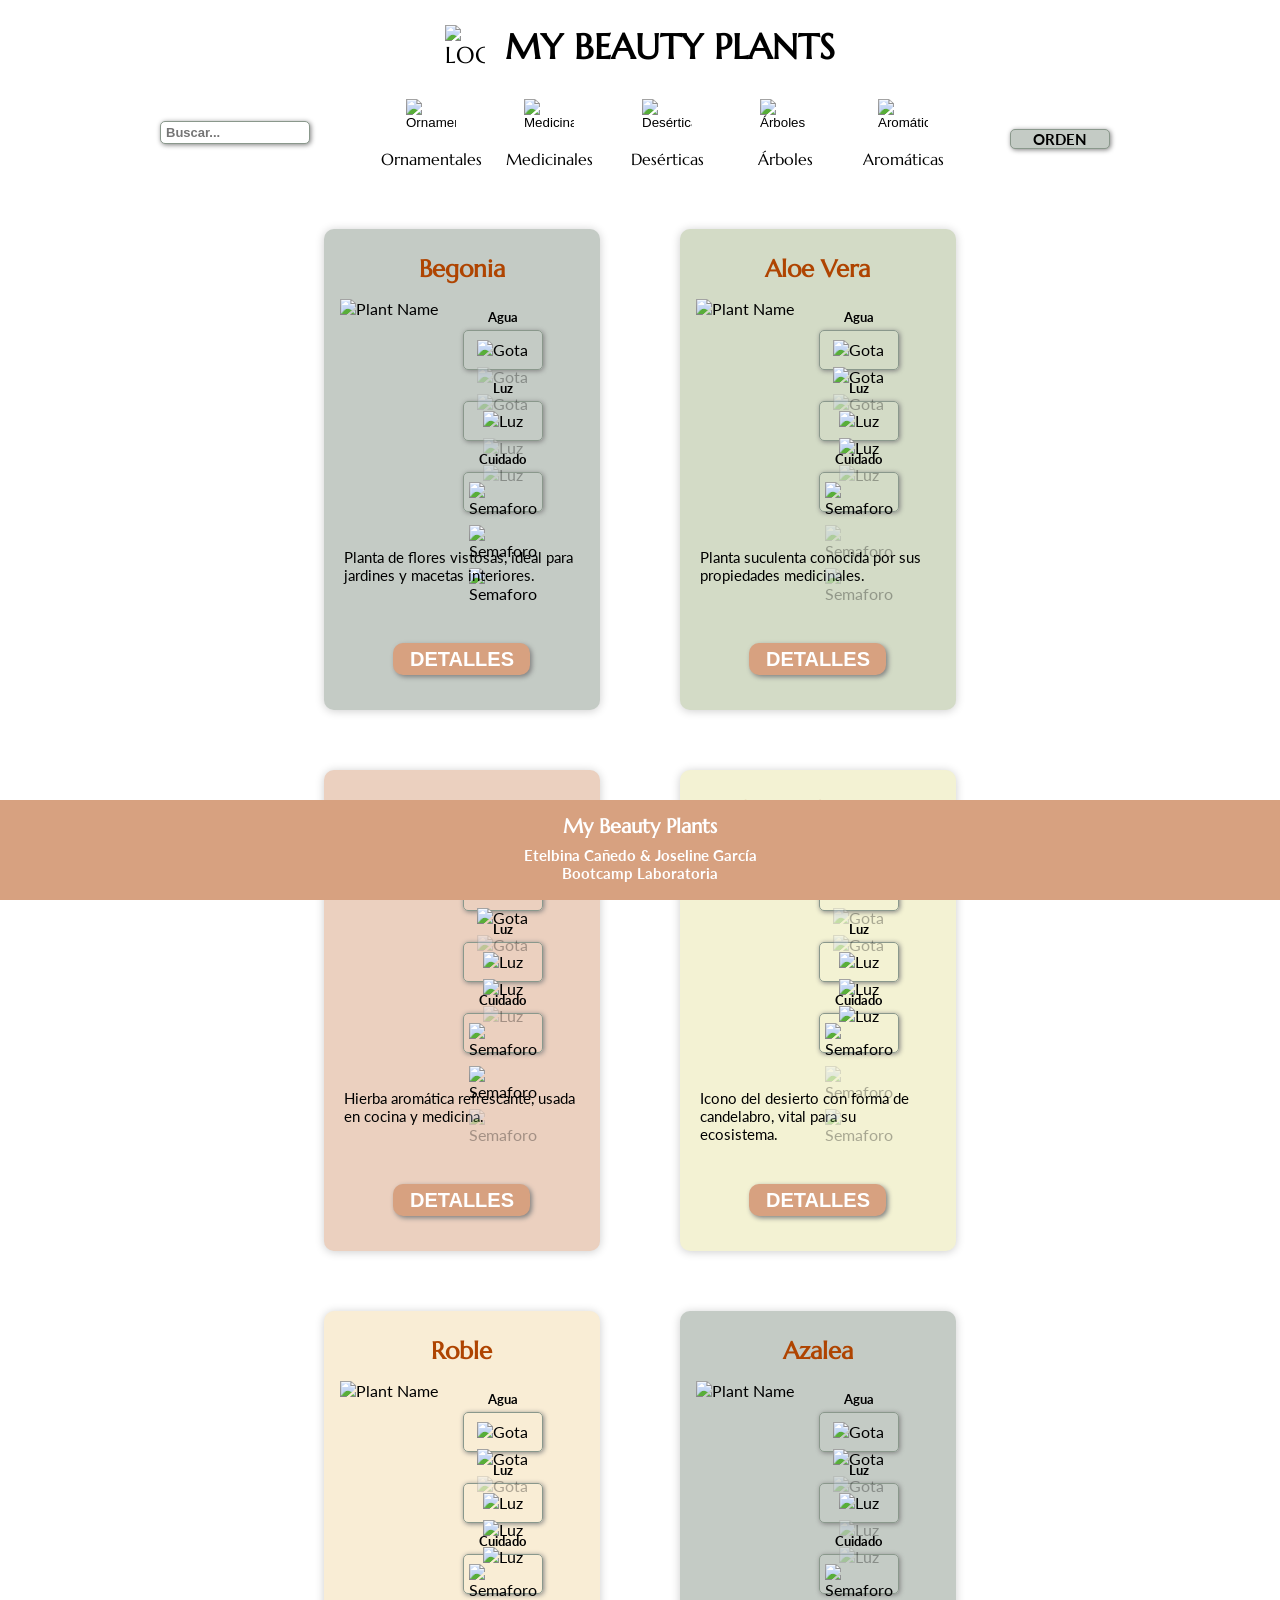
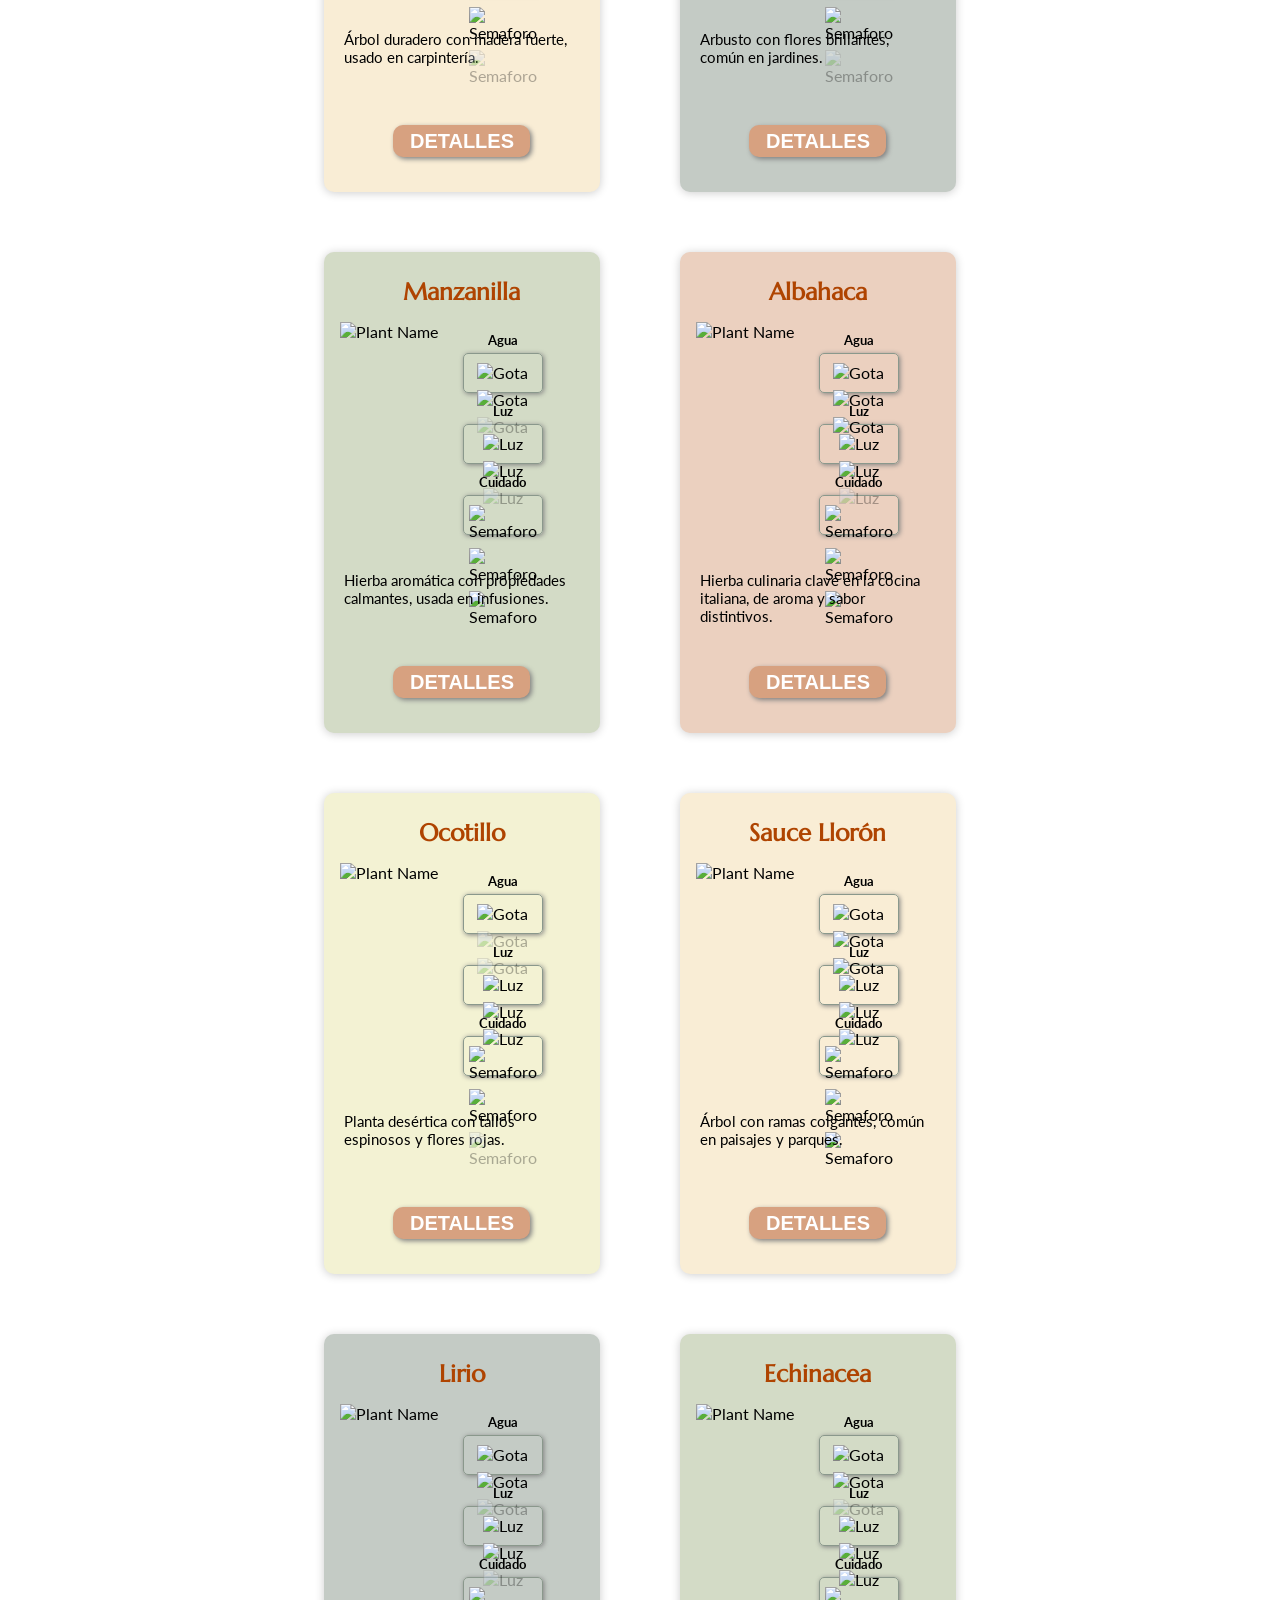
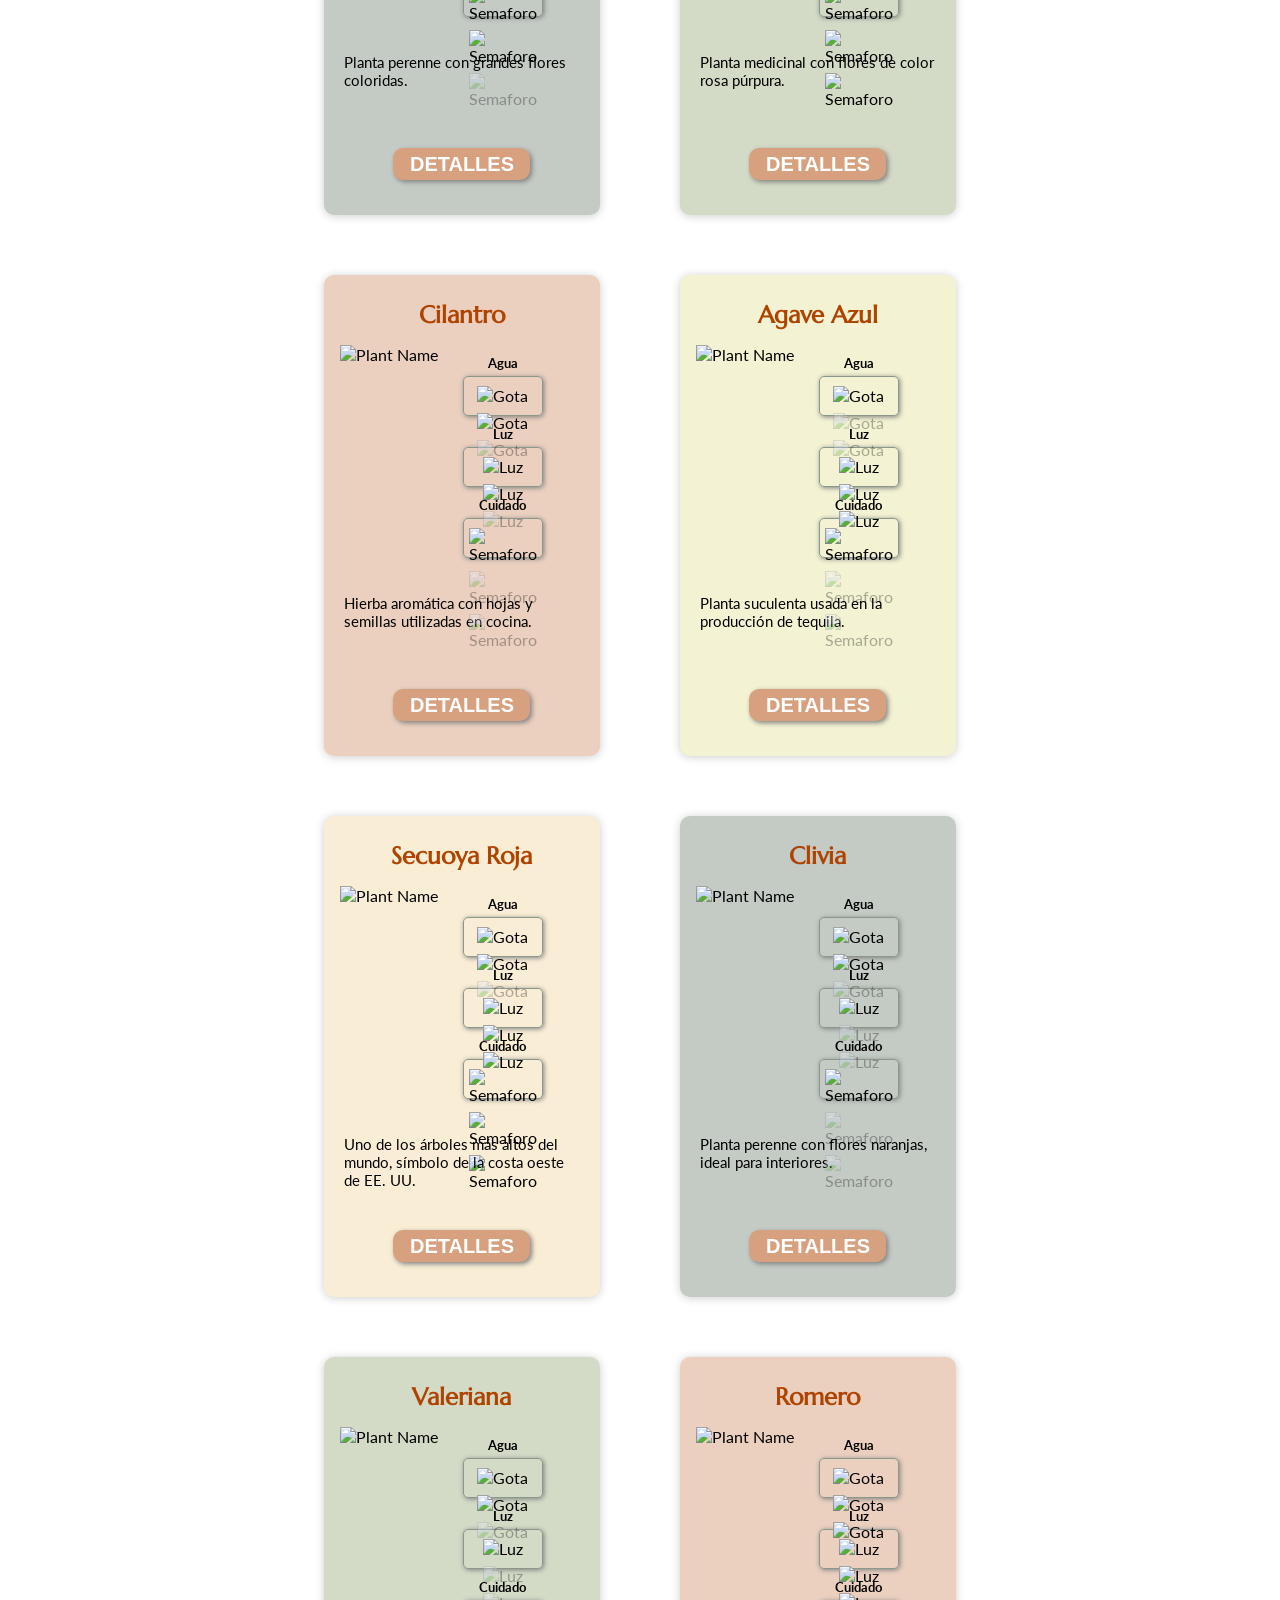
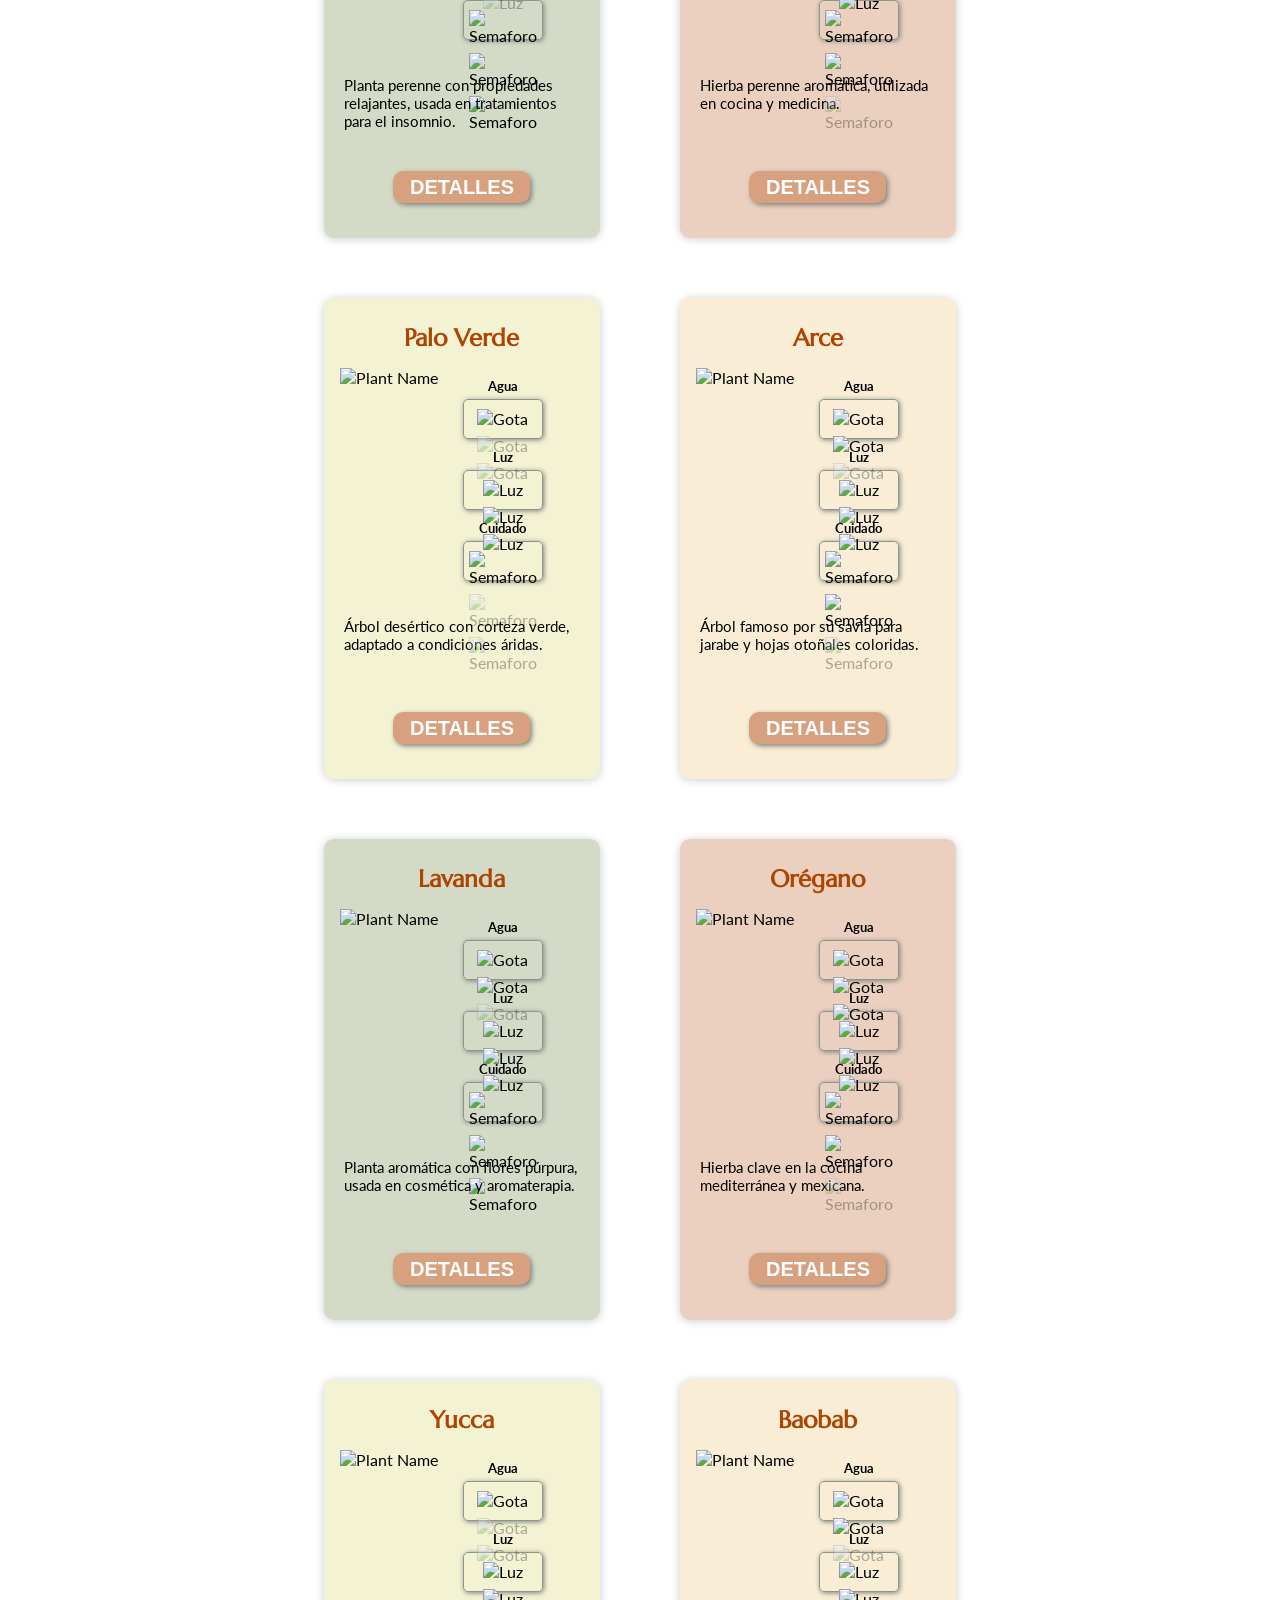
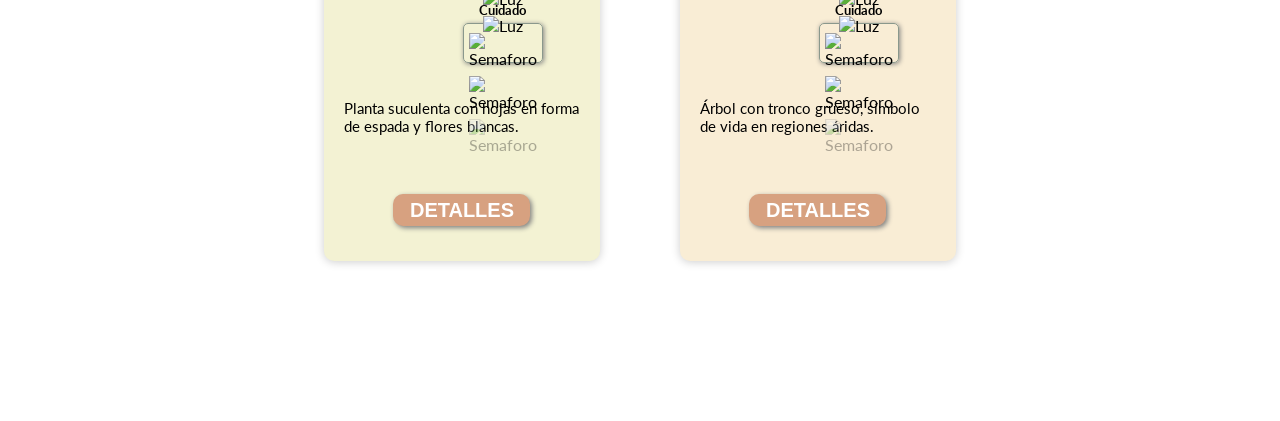
==== src/index.html @ 7201b089 "Merge pull request #30 from Etelbina/mainDevelop Hito 4" ====
<!DOCTYPE html>
<html lang="en">
  <head>
    <meta charset="utf-8">
    <meta name="authors" content="Joseline García & Etelbina Cañedo">
    <title>Dataverse</title>
    <meta name="description" content="This is the second proyect of Laboratoria bootcamp, first time working as a team">
    <link rel="icon" href="https://github.com/Etelbina/dataverse/blob/main/src/resources/Icons/Logo.png?raw=true">
    <link rel="preconnect" href="https://fonts.googleapis.com">
    <link rel="preconnect" href="https://fonts.gstatic.com" crossorigin>
    <link href="https://fonts.googleapis.com/css2?family=Lato:wght@300;400;700;900&family=Marcellus&family=Marcellus+SC&display=swap" rel="stylesheet">
    <link rel="stylesheet" href="style.css">
  </head>
  <body>
    <!-- Header -->
    <header>
      <section class="brand" id="brand">
        <img class="logo" src="https://github.com/Etelbina/dataverse/blob/main/src/resources/Icons/Logo.png?raw=true" alt="Logo">
        <h1 class="logo">My Beauty Plants</h1>
      </section>
    </header>
    <!-- Menu section -->
    <!-- Search by name -->
    <aside class="search-by-name container">
      <form class="search-container" action="data/dataset.js">
        <input type="text" id="input-name" placeholder="Buscar..." name="search">
      </form>
    </aside>
    <!-- Category menu -->
    <aside class="category-menu container">
      <nav class="category-nav">
        <div class="item-aside">
          <input type="image" data-category="ornamental" id="ornamental" name="ornamental" alt="Ornamentales" class="category" src="https://github.com/Etelbina/dataverse/blob/main/src/resources/Icons/Ornamentales.png?raw=true">
          <label for="ornamental">Ornamentales</label>
        </div>
        <div class="item-aside">
          <input type="image" data-category="medicinal" id="medicinal" name="medicinal" alt="Medicinales" class="category" src="https://github.com/Etelbina/dataverse/blob/main/src/resources/Icons/Medicinales.png?raw=true">
          <label for="medicinal">Medicinales</label>
        </div>
        <div class="item-aside">
          <input type="image" data-category="desertica" id="desertica" name="desertica" alt="Desérticas" class="category" src="https://github.com/Etelbina/dataverse/blob/main/src/resources/Icons/deserticas.png?raw=true">
          <label for="desertica">Desérticas</label>
        </div>
        <div class="item-aside">
          <input type="image" data-category="arbol" id="arbol" name="arbol" alt="Árboles" class="category" src="https://github.com/Etelbina/dataverse/blob/main/src/resources/Icons/arboles.png?raw=true">
          <label for="arbol">Árboles</label>
        </div>
        <div class="item-aside">
          <input type="image" data-category="aromatica" id="aromatica" name="aromatica" alt="Aromáticas" class="category" src="https://github.com/Etelbina/dataverse/blob/main/src/resources/Icons/aromaticas.png?raw=true">
          <label for="aromatica">Aromáticas</label>
        </div>
      </nav>
    </aside>
    <!-- Order by dropdown button -->
    <aside class="order-by container">
      <label for="item-order" id="order" class="dropdown-button">Orden</label>
      <select name="order" id="item-order">
        <option value="order">Orden</option>
        <option value="a-z">A - Z</option>
        <option value="z-a">Z - A</option>
        <option value="reset">Resetear</option>
      </select>
    </aside>
    <button data-testid="button-clear" type="reset" class="unnecessary">Reset</button>
    <!-- Mmain -->
    <main>
      <h2 class="unnecessary">Plantas</h2>
      <!-- Container -->
      <div id="root">
        <!-- Ul cards -->
        <ul class="cards" id="ul-cards">
          <li class="unnecessary" itemscope itemtype="https://schema.org">Plant</li>
        </ul>
      </div>
    </main>
    <!-- Footer limpio -->
    <footer>
      <h3 class="footer">My Beauty Plants</h3>
      <p class="footer">Etelbina Cañedo &amp; Joseline García</p>
      <p class="footer">Bootcamp Laboratoria</p>
    </footer>
    <script src="main.js" type="module"></script>
  </body> 
</html>
---- src/style.css ----
/* General Styles */

* {
    margin: 0;
    padding: 0;
    box-sizing: border-box;
    /* background-color: blueviolet; */
}

body {
    /* background-color: olivedrab;  */
    font-family: 'Lato', sans-serif;
}

.unnecessary {
    display: none;
}

/* Header styles */

header {
    /* background-color: aquamarine; */
    padding: 5px;
    margin: auto;
    max-width: 90%;
}

.brand {
    /* background-color: green; */
    display: flex;
    justify-content: center;
    font-family: 'Marcellus', serif;
    text-transform: uppercase;
    font-size: 23px;
    margin-top: 10px;
}
 
header img {
    height: 40px;
    width: 40px;
    margin: 10px;
}

header h1 {
    margin: 10px;
}

/* Search by name styles */

aside.search-by-name.container {
    display: flex;
    align-items: center;
    margin-top: 40px;
    display: flex;
    justify-content: center;
    margin-right: 810px;
    margin-top: 37px;
}

.search-container input {
    /* background-color: #AF4401; */
    width: 150px;
    border-radius: 5px;
    border: #8A988C solid .5px;
    box-shadow: 1px 1px 5px gray;
    font-size: small;
    font-weight: bold;
    padding: 3px 5px;
}

/* Categories menu styles */

.category-menu {
    /* background-color: blue; */
    padding: 5px;
    width: 610px;
    font-family: 'Marcellus', serif;
    position: relative;
    margin: auto;
    margin-top: -55px;
    left: 27px;
}

.category-nav {
    /* background-color: palevioletred; */
    display: inline-flex;
    padding: 5px;
    width: 600px;
}

.item-aside {
    /* background-color: antiquewhite; */
    width: 500px;
    display: flex;
    flex-direction: column;
    align-items: center;
}
     
.item-aside input[type=image] {
    /* background-color: black; */
    width: 50px;
    height: 50px;
}

/* Order by drop button styles */

.order-by {
    /* background-color: #AF4401; */
    display: flex;
    justify-content: center;
    margin-left: 760px;
    margin-top: -50px;
}

.order-by label {
    background-color: #C4CBC5;
    border-radius: 5px;
    border: #8A988C solid 1px;
    box-shadow: 1px 1px 5px gray;
    text-transform: uppercase;
    text-align: center;
    font-weight: bold;
    font-size: 15px;
    width: 100px;
    height: 20px;
}

.order-by #item-order {
    margin: 0 -90px;
    width: 100px;
}

 select {
    width: 80px;
    height: 20px;
    border: #8A988C solid 1px;
    text-transform: uppercase;
    font-size: small;
    font-weight: bold;
}

select#item-order {
    opacity: 0;
    margin: 5px 0 0 -140px;
}

/* Main styles */

main {
    /* background-color: plum; */
    padding: 10px;
    width: 90%;
    display: flex;
    margin: auto;
    margin-bottom: 100px;
}

#root {
    /* background-color: #AF4401; */
    width: 90%;
    display: flex;
    margin: auto;
    justify-content: center;
    padding: 10px;  
}

ul {
    /* background-color: gray; */
    list-style: none;
    width: 90%;
    padding: 10px;
    display: flex;
    flex-wrap: wrap;
    justify-content: center;
    margin-top: 20px;
}

/* Card styles */

.card-container {
    background-color: #EBD0BF;
    padding: 5px;
    margin: 30px 40px;
    width: 276px;
    height: 481px;
    border-radius: 10px;
    box-shadow: 2px 2px 5px gray;
}
 
li.card-container.ornamental {
    background-color: #C4CBC5;
}

li.card-container.medicinal {
    background-color: #D3DBC6;
}

li.card-container.desertica {
    background-color: #F3F2D3;
}

li.card-container.arbol {
    background-color: #F9EDD5;
}

li.card-container.aromatica {
    background-color: #EBD0BF;
}

.hide {
    display: none;
}

.card-container {
    box-shadow: 0px 1px 10px rgba(0, 0, 0, 0.2);
    cursor:default;
    transition: all 400ms ease;
  }

  .card-container:hover{
    box-shadow: 5px 5px 20px rgba(0, 0, 0, 0.4);
    transform: translate(-5%);
  }
   
  .back-card{
    box-shadow: 0px 1px 10px rgba(0, 0, 0, 0.2);
    cursor:default;
    transition: all 400ms ease;
  } 

/* Front card styles */

.front-card {
    /* background-color: #EBD0BF; */
    padding: 10px;
    height: 458px;
    margin: auto;
    text-align: center;
}

.front-card h2 {
    /* background-color: aqua; */
    font-family: 'Marcellus', serif;
    color: #AF4401;
    padding: 10px;
}

.amounts {
    width: 80px;
}

.front-card .top-card {
    /* background-color: black; */
    display: flex;
    margin: 5px 0 10px 1px;
}

.front-card .top-card dl {
    /* background-color: aqua; */
    text-align: center;
    margin-left: 25px;
    height: 234px;
}

.front-card .top-card dt {
    /* background-color: #AF4401; */
    font-size: small;
    margin: 10px 0 5px 0;
    font-weight: bold;
}

.front-card .top-card .amounts dd {
    padding: 5px;
    /* background-color: blue; */
    border-radius: 5px;
    border: #8A988C .5px solid;
    box-shadow: 1px 1px 5px grey;
    height: 40px;
}

.front-card .top-card .amounts img {
    /* background-color: white; */
    width: 20px;
    height: 20px;
    margin: 4px 0;
}

.front-card .top-card .amounts img.inactive {
    opacity: .3;
}

.front-card .bottom-card {
    display: flex;
    text-align: center;
}
.front-card p {
    /* background-color: aliceblue; */
    padding: 5px;
    margin: 10px 0;
    font-size: 15px;
    height: 90px;
    text-align: left;
}

.details-button {
    /* background-color: black; */
    justify-content: center;
    background-color: #D7A180;
    width: 137px;
    height: 32px;
    text-transform: uppercase;
    font-weight: bold;
    font-size: 20px;
    color: white;
    text-align: center;
    border-radius: 10px;
    border: none;
    box-shadow: 2px 2px 5px grey;
}

/* Back card styles */

 #back-card {
    /* background-color: white; */
    padding: 5px 5px;
    text-align: right;
    height: 471px;
}

#back-card h2 {
    /* background-color: aquamarine; */
    font-size: 26px;
    color: #AF4401;
    font-family: 'Marcellus', serif;
    margin-right: 5px;
}

#back-card .top-card {
    /* background-color: #D7A180; */
    height: 136px;
    display: flex;
}

#back-card dt.scientific-name {
    /* background-color: aquamarine; */
    font-size: 16px;
    color: #AF4401; 
    margin: 0 0 9px -6px;
    width: 167px;
    font-family: 'Marcellus', serif;
}

#back-card .top-card img {
    /* background-color: #8A988C; */
    width: 85px;
    height: 156px;
    margin: -20px 0 0 5px;
}
 
#back-card dt {
    /* background-color: #AF4401; */
    width: 160px;
    font-size: 14px;
    font-weight: bold;
    margin: 6px 10px 0 0;
} 

#back-card dd {
    /* background-color: #FFFFFF; */
    font-size: 14px;
    width: 160px;
}

#back-card #description {
    /* background-color: aqua; */
    text-align: left;
    margin: 10px 0 0 5px;
    height: 235px;
}

#back-card #icons {
    /* background-color: #AF4401; */
    height: 35px;
    width: 250px;
    display: flex;
    margin: 10px 0 0 5px;
    justify-content: center;
}

.modal-description-button {
    margin-right: 150px;
}

/* Modals */

.statistics-modal, .description-modal {
    margin: auto;
    background-color: #fefefe;
    border: 3px solid #E5B655;
    border-radius: 10px;
    width: 500px;
    height: 300px;
    justify-content: center;
    padding: 10px; 
}

.statistics-modal h3:first-letter {
    text-transform: uppercase;
}

.statistics-modal h3 {
    font-family: 'Marcellus SC', serif;
    color: #4F6F1D;
    font-size: 30px;
    text-align: center;
    font-weight: lighter;
    margin: 10px 0 25px 0;
}

.statistics {
    display: flex;
    /* background-color: #AF4401; */
    margin: 28px 0 00 0;
}


div.statistics-totals h5 {
    /* background-color: #E5B655; */
    font-family: 'Marcellus SC', serif;
    font-size: 25px;
    text-align: center;
    margin: 0 0 20px 80px;
    text-shadow: .5px .5px .5px gray;
}

div.statistics .legend {
    /* background-color: #555; */
    margin-top: 5px;
    display: flex;
}

div.statistics .square {
    height: 20px;
    width: 30px;
    margin: 0 10px 25px 3px;
    border-radius: 5px;
}

div.statistics .square.water {
    background-color: #D7A180;
}

div.statistics .square.light {
    background-color: #F2DBAA;
}

div.statistics .square.care {
    background-color: #E7E4A7;
}

h5.water {
    color: #D7A180;
}

h5.light {
    color: #E5B655;
}

h5.care {
    color: #D0C950;
}

.statistics-modal h4 {
    /* background-color: #4F6F1D; */
    font-family: 'Marcellus SC', serif;
    font-size: 21px;
    text-align: center;
    font-weight: lighter;
    color: #4F6F1D;
    margin: 15px 55px 0 0;
    
}

 img.close-button, img.close-button-stats {
    width: 30px;
    height: 30px;
    margin: -28px 0 25px 442px;
}
 
.description-modal {
    border: 3px solid #D0C950;
}

.description-modal h3 {
    font-family: 'Marcellus', serif;
    margin: 10px 0 20px 0;
    color: #AF4401;
    font-size: 23px;
    text-align: center;
}

.description-modal p {
    /* background-color: #AF4401; */
    height: 214px;
}

/* Footer styles */

footer {
    bottom:0px;
    position: fixed;
    height: 100px;
    width:100%;
    background-color: #D7A180;
    color:#FFFFFF;
    font-weight: bold;
    font-size: 15px;
    text-align: center;
}

footer h3 {
    font-family: 'Marcellus', serif;
    font-size: 20px;
    margin: 14px 0 7px 0;
    /* margin-bottom: 8px; */
}

@media (max-width: 600px) {

    /* Header styles */

    header {
        background-color: #fcfdfc;
        height: 150px;
        border-radius: 10px;
        max-width: 100%;
        box-shadow: 1px 1px 5px lightgrey;
    }

    .brand {
        font-size: 10px;
        margin-top: 40px;
    }
    
    header img {
        height: 20px;
        width: 20px;
    }

    /* Search by name styles */

    aside.search-by-name.container {
        width: 150px;
        margin-top: -40px;
        margin-left: 40px;
        font-size: smaller;
    }

    .search-container input {
        font-size: smaller;
        height: 18px;
    }

    /* Order by drop button styles */

    .order-by {
        margin: auto;
        width: 70px;
        margin-top: -16px;
        margin-right: 80px;
        font-size: smaller;
    }

    .order-by label {
        font-size: smaller;
        width: 70px;
        height: 18px;
        display: flex;
        align-items: center;
        justify-content: center;
    }

    select {
        font-size: smaller;
    }

    /* Modals */

    .statistics-modal, .description-modal {
        width: 400px;
        height: 400px;
    }

    .statistics-modal h3 {
        font-size: 25px;
    }

    .statistics {
        display: flex;
        margin: 28px 0 0 0;
    }

    div.statistics-totals h5 {
        font-size: 20px;
        width: 150px;
        margin-left: 20px;
    }

    .legend p {
        font-size: 13px;
    }

     div.statistics .legend {
        margin-top: 5px;
        display: flex;
        height: 40px;
    }
    
    div.statistics .square {
        height: 15px;
        width: 24px;
    }

    .statistics-modal h4 {
        font-size: 18px;
        text-align: center;
        width: 100%;
    }

    img.close-button, img.close-button-stats {
        width: 25px;
        height: 25px;
        margin: 80px 0 0 310px;
    }
    
    .description-modal {
        padding: 15px;
    }

    .description-modal h3 {
        margin: 5px 0 18px 0;
    }

    /* Categories menu styles */

    .category-menu {
        bottom:0px;
        position: fixed;
        height: 110px;
        width: 100%;
        background-color: #f9faf9;
        font-size: 10px;
        padding: 5px;
        border-radius: 10px;
        box-shadow: 5px 5px 13px gray;;
        left: 0;
    }
 
    .category-nav {
        margin-top: 6px;
        max-width: 100%;
    }
        
    .item-aside input[type=image] {
        width: 30px;
        height: 30px;
    }

    /* Footer styles */

    footer {
        height: 30px;
        font-size: 9px;
        display: flex;
        justify-content: center;

        
    }

    footer h3 {
        font-size: 10px;
        margin: 0 5px 0 5px;
    }

    footer p {
        margin: 0 5px 0 5px;
    }
}
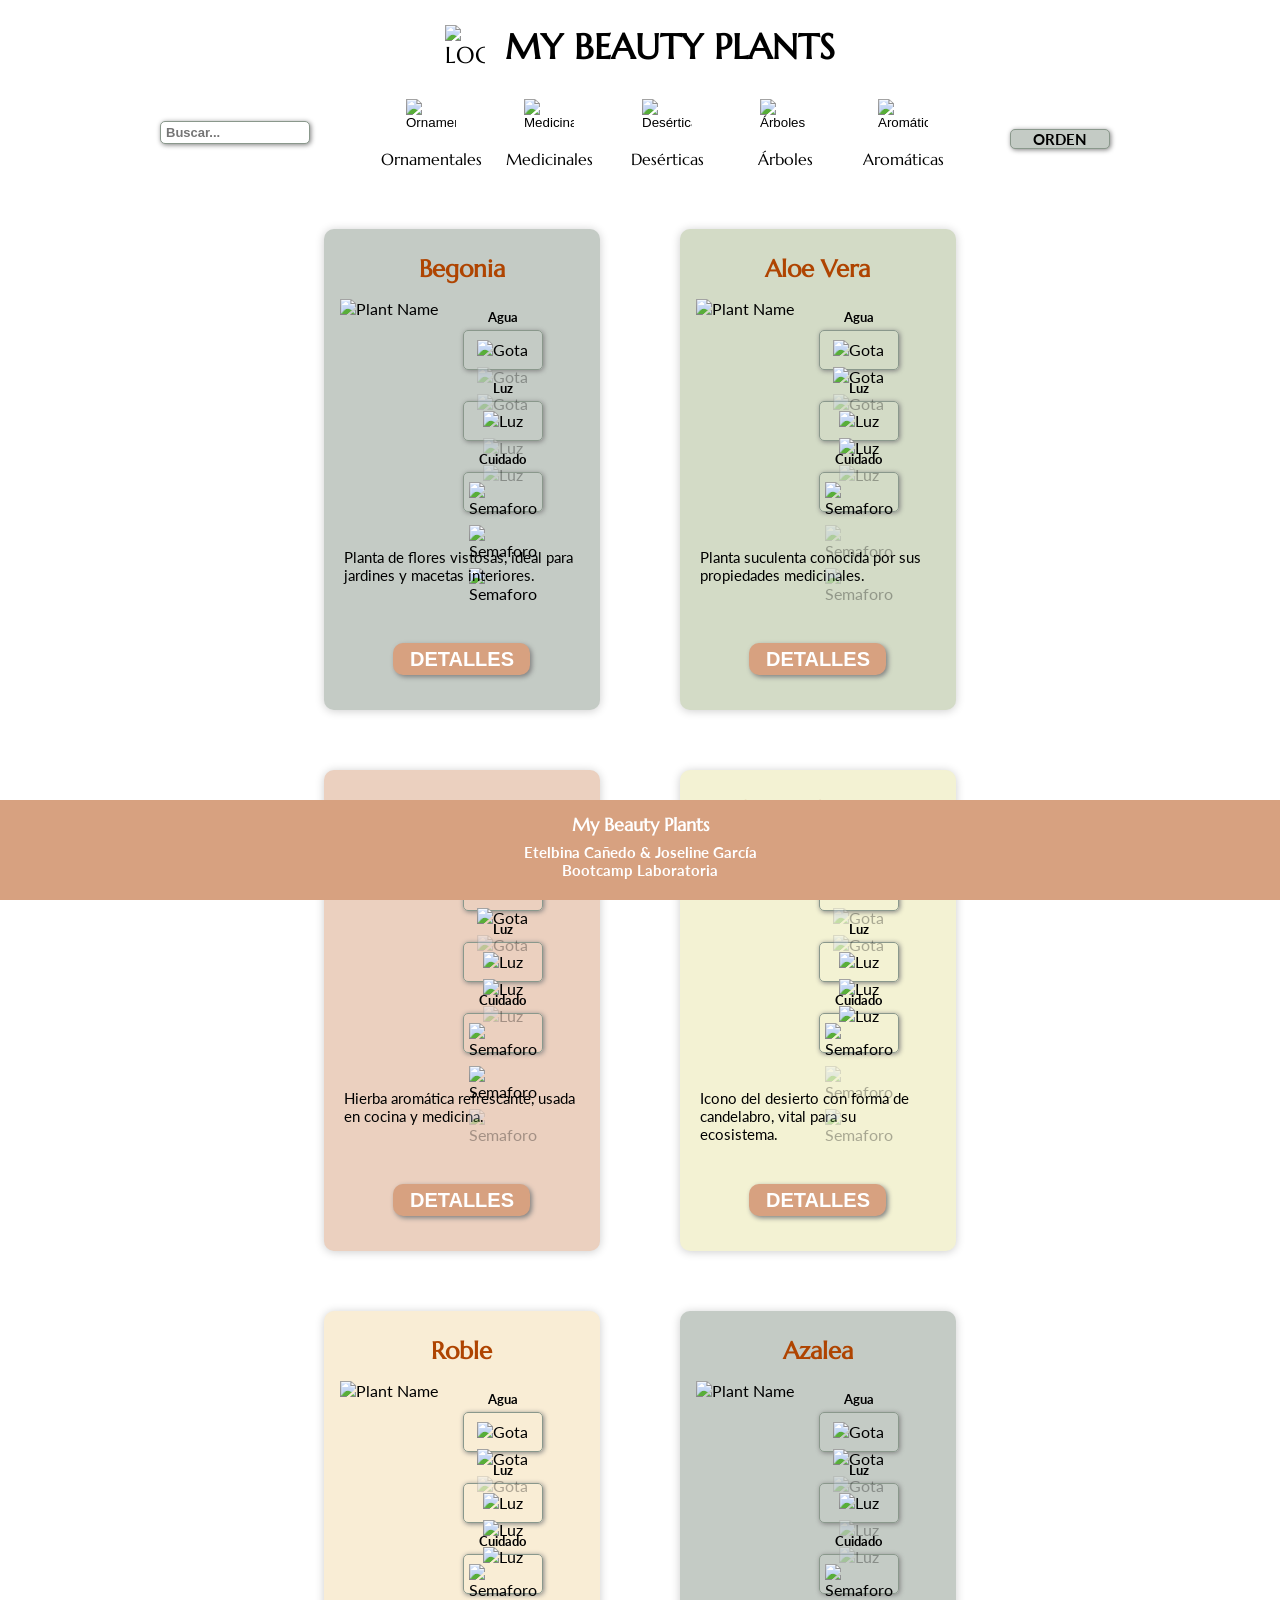
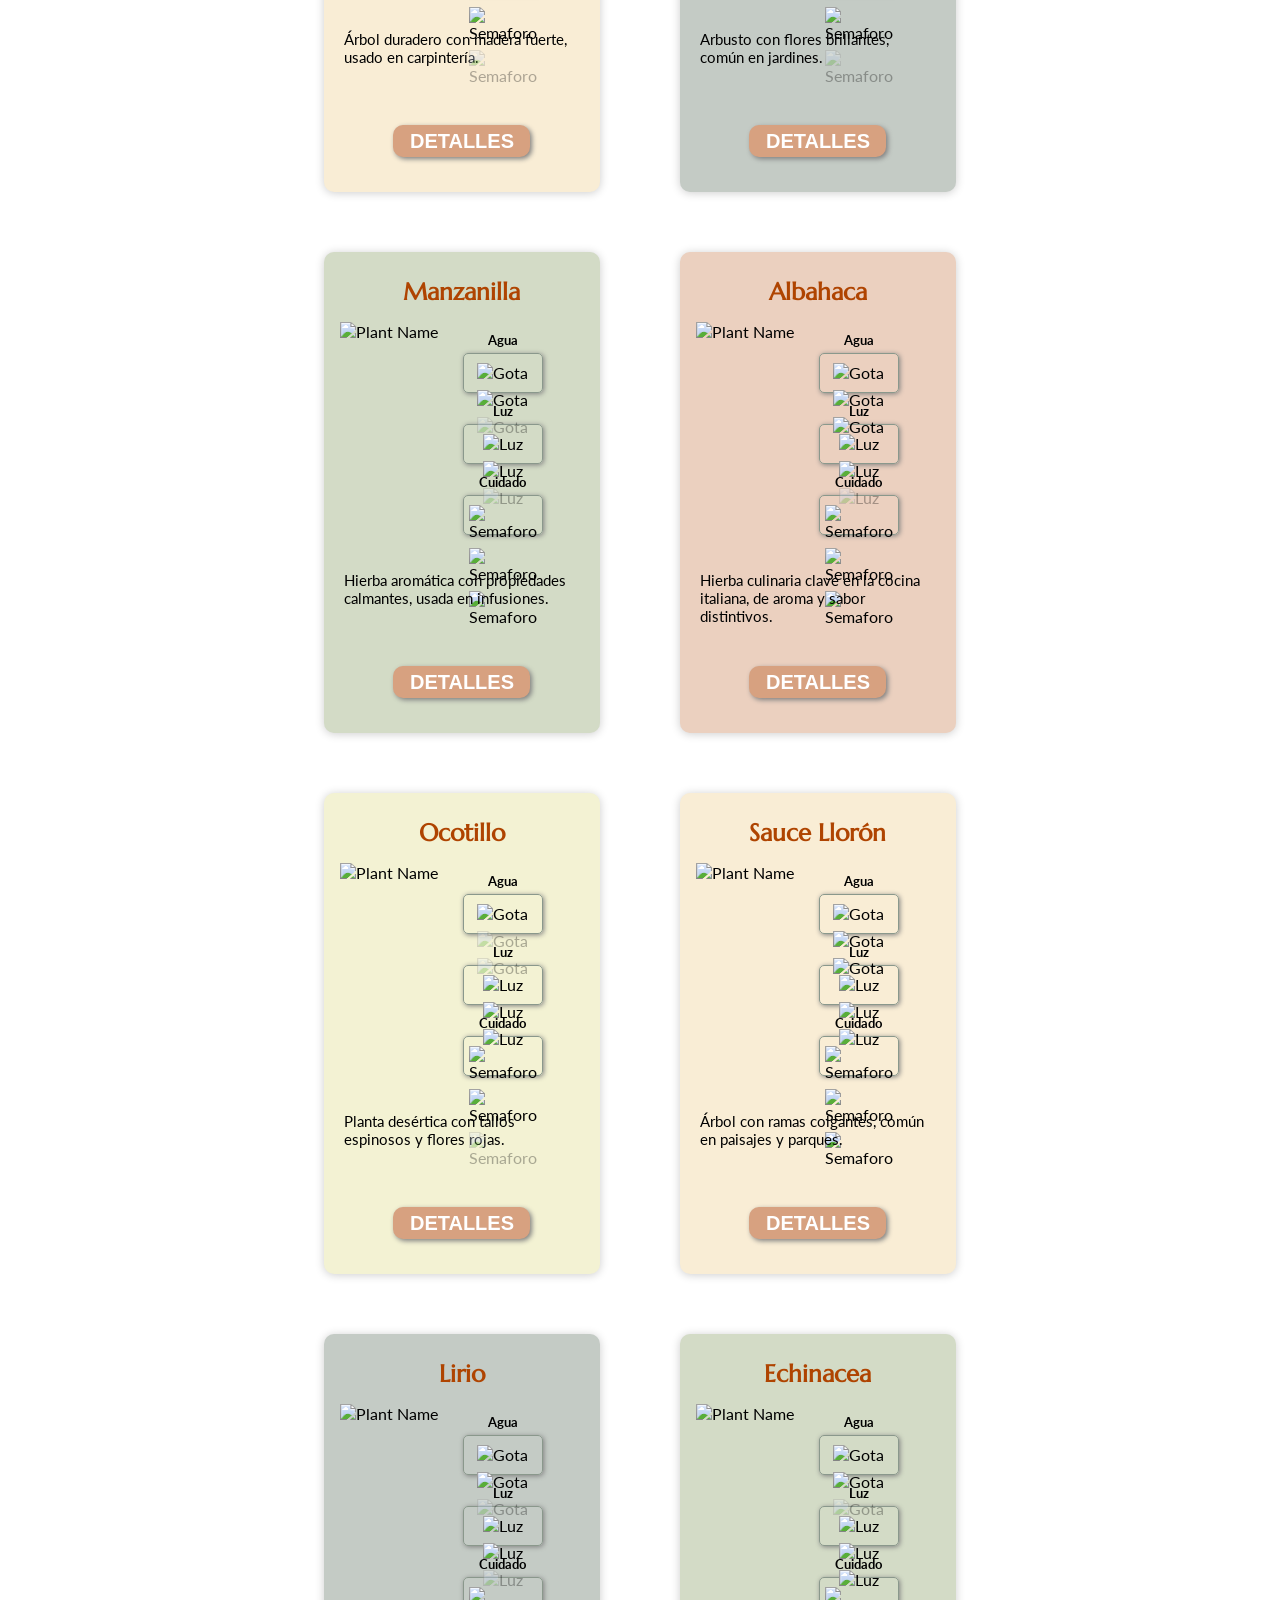
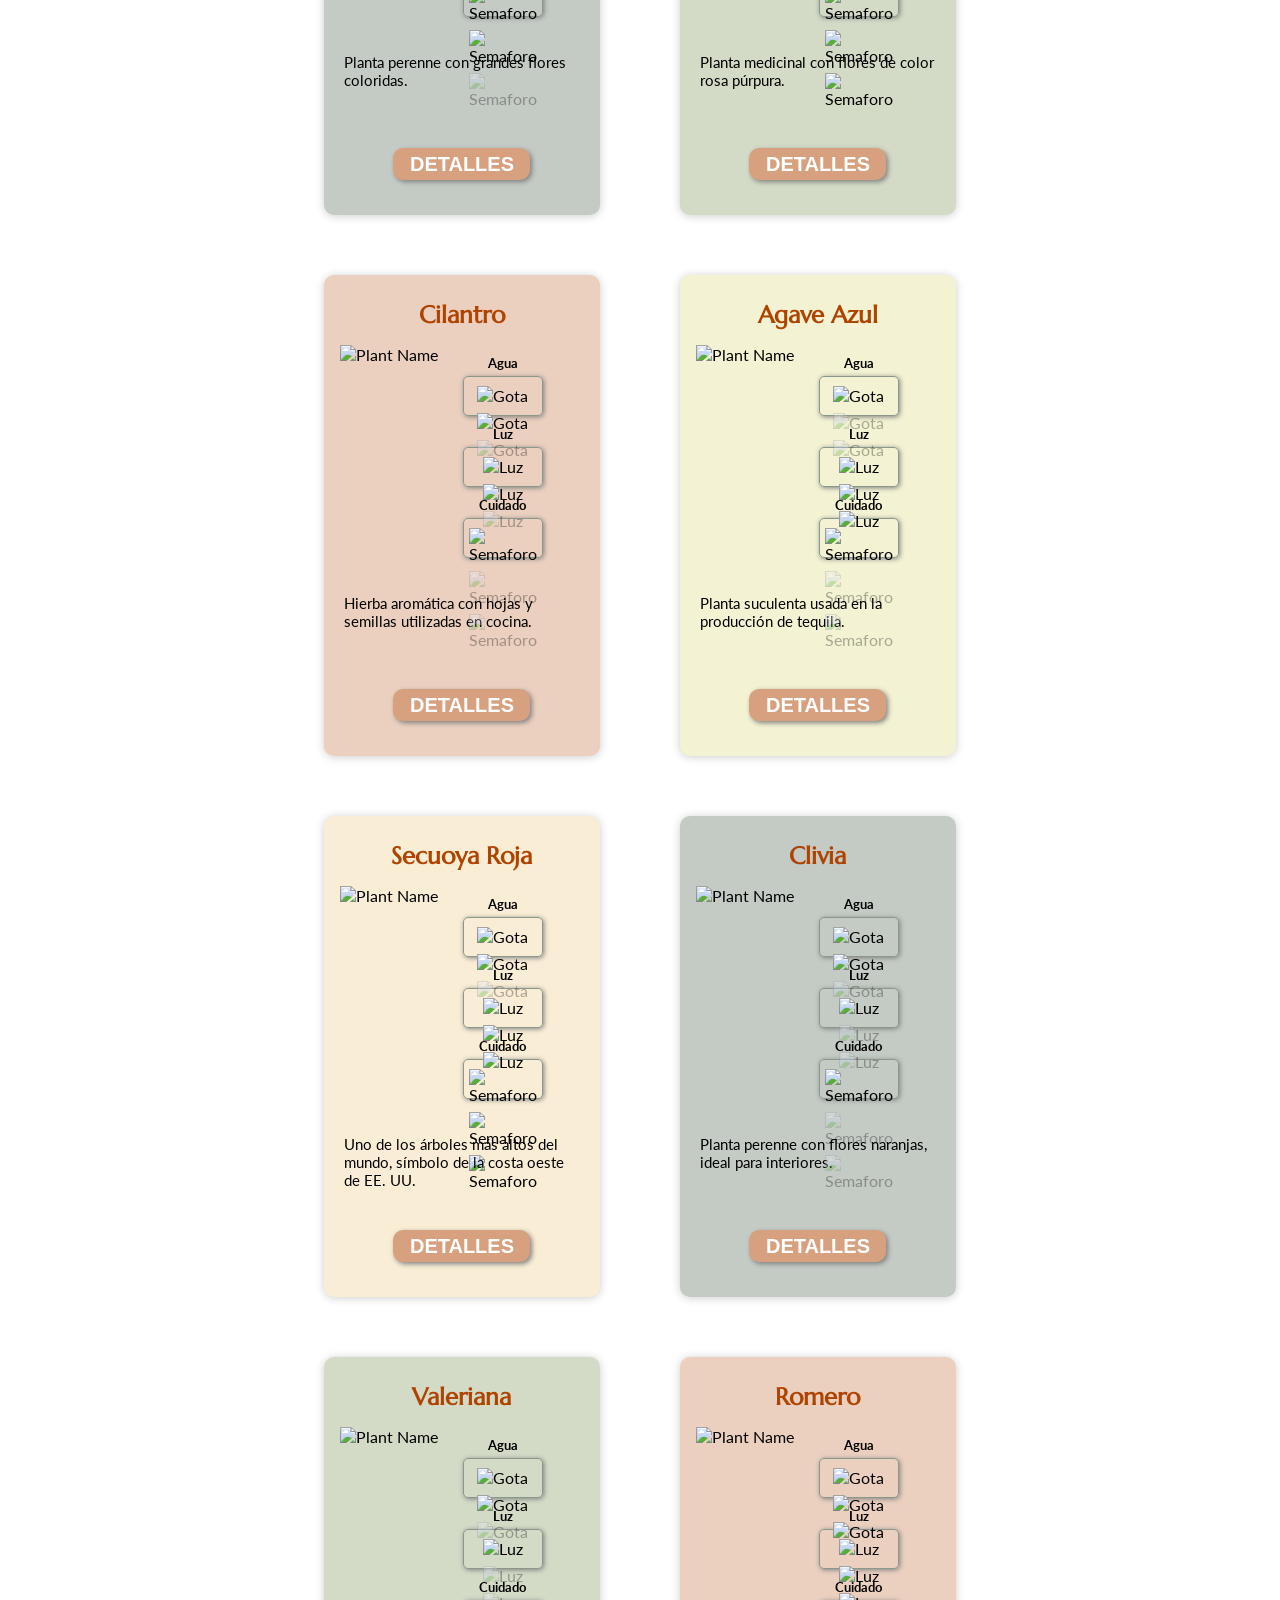
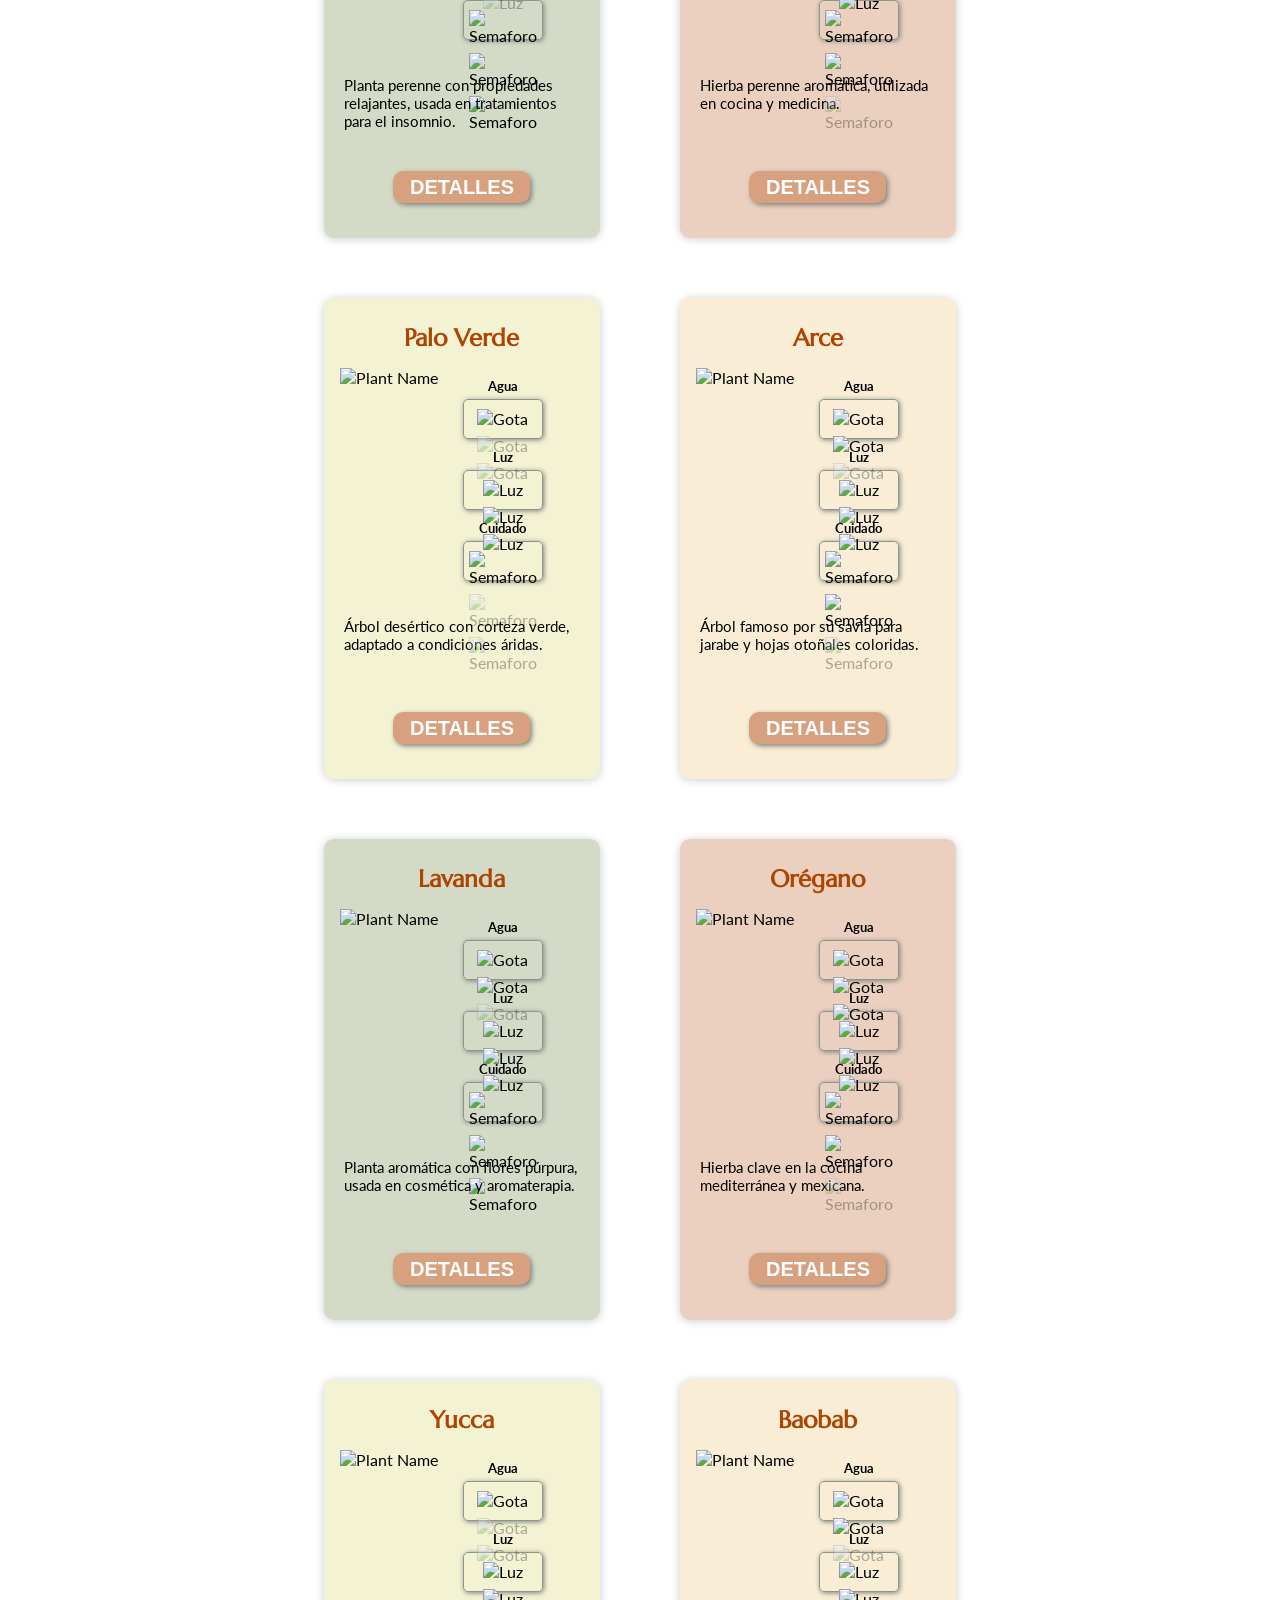
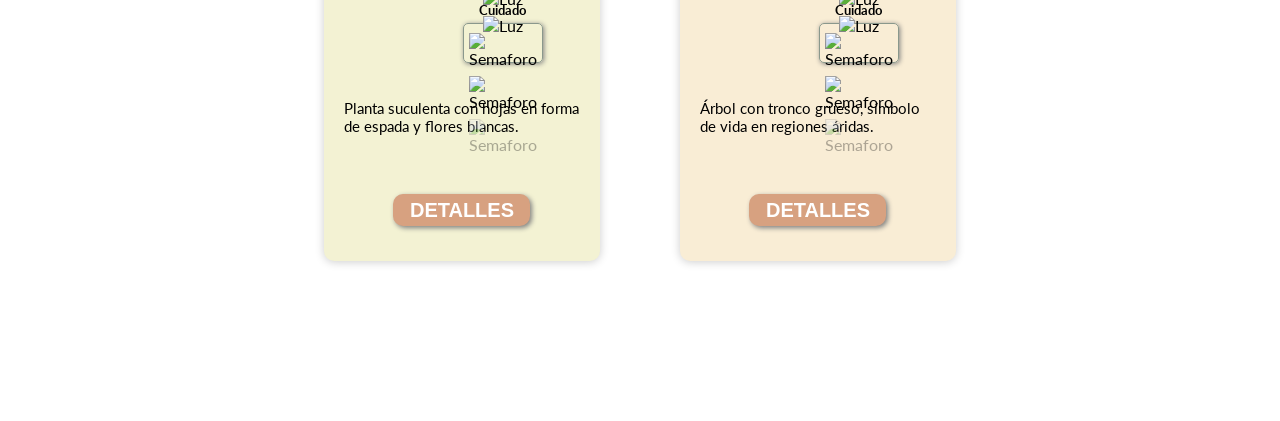
==== commit 34308135: "meta tag" ====
--- a/src/index.html
+++ b/src/index.html
@@ -10,6 +10,7 @@
     <link rel="preconnect" href="https://fonts.gstatic.com" crossorigin>
     <link href="https://fonts.googleapis.com/css2?family=Lato:wght@300;400;700;900&family=Marcellus&family=Marcellus+SC&display=swap" rel="stylesheet">
     <link rel="stylesheet" href="style.css">
+    <meta name="viewport" content="width=device-width, initial-scale=1" />
   </head>
   <body>
     <!-- Header -->
--- a/src/style.css
+++ b/src/style.css
@@ -520,12 +520,11 @@
 
 footer h3 {
     font-family: 'Marcellus', serif;
-    font-size: 20px;
     margin: 14px 0 7px 0;
     /* margin-bottom: 8px; */
 }
 
-@media (max-width: 600px) {
+@media screen and (max-width: 600px) {
 
     /* Header styles */
 
@@ -673,8 +672,6 @@
         font-size: 9px;
         display: flex;
         justify-content: center;
-
-        
     }
 
     footer h3 {
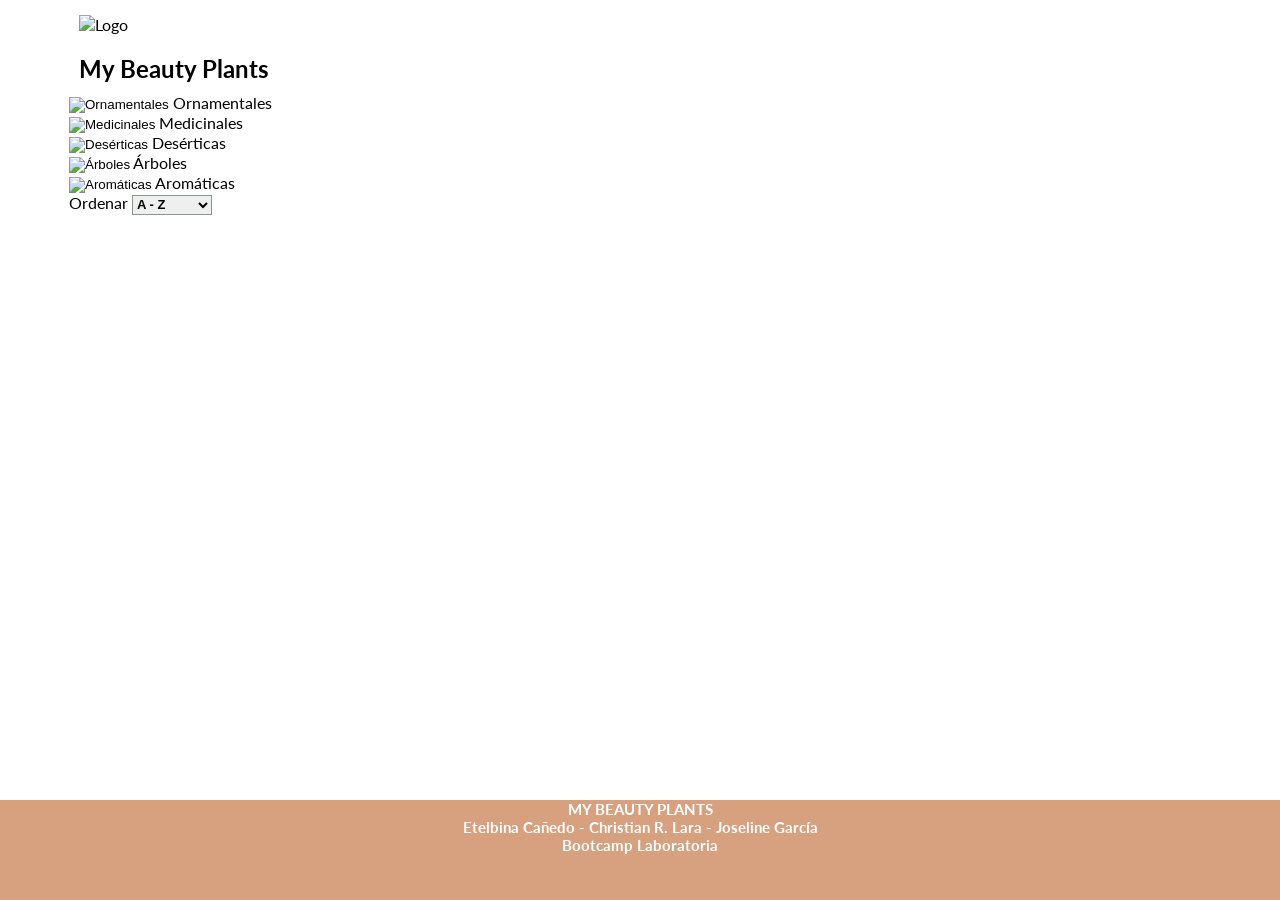
==== commit f61aecb7: "Add a new author" ====
--- a/src/index.html
+++ b/src/index.html
@@ -10,76 +10,134 @@
     <link rel="preconnect" href="https://fonts.gstatic.com" crossorigin>
     <link href="https://fonts.googleapis.com/css2?family=Lato:wght@300;400;700;900&family=Marcellus&family=Marcellus+SC&display=swap" rel="stylesheet">
     <link rel="stylesheet" href="style.css">
-    <meta name="viewport" content="width=device-width, initial-scale=1" />
   </head>
   <body>
-    <!-- Header -->
     <header>
-      <section class="brand" id="brand">
-        <img class="logo" src="https://github.com/Etelbina/dataverse/blob/main/src/resources/Icons/Logo.png?raw=true" alt="Logo">
-        <h1 class="logo">My Beauty Plants</h1>
+      <section id="brand">
+        <img src="https://github.com/Etelbina/dataverse/blob/main/src/resources/Icons/Logo.png?raw=true" alt="Logo">
+        <h1>My Beauty Plants</h1>
       </section>
+      <aside>
+        <div class="itemAside">
+          <input type="image" id="Ornamentales" name="Ornamentales" alt="Ornamentales" class="category" src="https://github.com/Etelbina/dataverse/blob/main/src/resources/Icons/Ornamentales.png?raw=true">
+          <label for="Ornamentales">Ornamentales </label>
+        </div>
+        <div class="itemAside">
+          <input type="image" id="Medicinales" name="Medicinales" alt="Medicinales" class="category" src="https://github.com/Etelbina/dataverse/blob/main/src/resources/Icons/Medicinales.png?raw=true">
+          <label for="Medicinales">Medicinales </label>
+        </div>
+        <div class="itemAside">
+          <input type="image" id="Desérticas" name="Desérticas" alt="Desérticas" class="category" src="https://github.com/Etelbina/dataverse/blob/main/src/resources/Icons/deserticas.png?raw=true">
+          <label for="Desérticas"> Desérticas</label></div>
+        <div class="itemAside">
+          <input type="image" id="Árboles" name="Árboles" alt="Árboles" class="category" src="https://github.com/Etelbina/dataverse/blob/main/src/resources/Icons/arboles.png?raw=true">
+          <label for="Árboles">Árboles </label>
+        </div>
+        <div class="itemAside">
+          <input type="image" id="Aromáticas" name="Aromáticas" alt="Aromáticas" class="category" src="https://github.com/Etelbina/dataverse/blob/main/src/resources/Icons/aromaticas.png?raw=true">
+          <label for="Aromáticas">Aromáticas </label>
+        </div>
+
+          <!--
+          <div class="dropdown">
+          <label id="order" class="dropbtn">Ordenar</label>
+          <ul class="itemOrder">
+            <li>A - Z</li>
+            <li>Z - A</li>
+          </ul>
+          </div>
+          -->
+      
+        <div class="dropdown"> 
+          <label for="itemOrder" id="order" class="dropbtn">Ordenar</label>
+          <select name="order" id="itemOrder">
+            <!-- <option value="order">Ordenar</option> -->
+            <option value="a-z">A - Z</option>
+            <option value="z-a">Z - A</option>
+          </select> 
+        </div>
+
+      </aside>
     </header>
-    <!-- Menu section -->
-    <!-- Search by name -->
-    <aside class="search-by-name container">
-      <form class="search-container" action="data/dataset.js">
-        <input type="text" id="input-name" placeholder="Buscar..." name="search">
-      </form>
-    </aside>
-    <!-- Category menu -->
-    <aside class="category-menu container">
-      <nav class="category-nav">
-        <div class="item-aside">
-          <input type="image" data-category="ornamental" id="ornamental" name="ornamental" alt="Ornamentales" class="category" src="https://github.com/Etelbina/dataverse/blob/main/src/resources/Icons/Ornamentales.png?raw=true">
-          <label for="ornamental">Ornamentales</label>
-        </div>
-        <div class="item-aside">
-          <input type="image" data-category="medicinal" id="medicinal" name="medicinal" alt="Medicinales" class="category" src="https://github.com/Etelbina/dataverse/blob/main/src/resources/Icons/Medicinales.png?raw=true">
-          <label for="medicinal">Medicinales</label>
-        </div>
-        <div class="item-aside">
-          <input type="image" data-category="desertica" id="desertica" name="desertica" alt="Desérticas" class="category" src="https://github.com/Etelbina/dataverse/blob/main/src/resources/Icons/deserticas.png?raw=true">
-          <label for="desertica">Desérticas</label>
-        </div>
-        <div class="item-aside">
-          <input type="image" data-category="arbol" id="arbol" name="arbol" alt="Árboles" class="category" src="https://github.com/Etelbina/dataverse/blob/main/src/resources/Icons/arboles.png?raw=true">
-          <label for="arbol">Árboles</label>
-        </div>
-        <div class="item-aside">
-          <input type="image" data-category="aromatica" id="aromatica" name="aromatica" alt="Aromáticas" class="category" src="https://github.com/Etelbina/dataverse/blob/main/src/resources/Icons/aromaticas.png?raw=true">
-          <label for="aromatica">Aromáticas</label>
-        </div>
-      </nav>
-    </aside>
-    <!-- Order by dropdown button -->
-    <aside class="order-by container">
-      <label for="item-order" id="order" class="dropdown-button">Orden</label>
-      <select name="order" id="item-order">
-        <option value="order">Orden</option>
-        <option value="a-z">A - Z</option>
-        <option value="z-a">Z - A</option>
-        <option value="reset">Resetear</option>
-      </select>
-    </aside>
-    <button data-testid="button-clear" type="reset" class="unnecessary">Reset</button>
-    <!-- Mmain -->
     <main>
       <h2 class="unnecessary">Plantas</h2>
-      <!-- Container -->
       <div id="root">
-        <!-- Ul cards -->
-        <ul class="cards" id="ul-cards">
-          <li class="unnecessary" itemscope itemtype="https://schema.org">Plant</li>
-        </ul>
+        <!-- <div class="container"> -->
+          <ul class="cards" id="ulCards">
+            <li class="unnecessary" itemscope itemtype="https://schema.org">Plant</li>
+          <!-- <li class="card-container" itemscope itemtype="https://schema.org">
+           <article id="front-card">
+                <h2>Agave Azul</h2>
+                <div class="top-card">
+                  <img alt="Agave Azul" src="resources/Images/agave-azul.png">
+                  <dl itemscope itemtype="https://schema.org" class="facts">
+                    <div class="amounts">
+                      <dt itemprop="water-amount" class="amount">Agua</dt>
+                      <dd>
+                        <img alt="Gota" src="resources/Icons/agua-activa.png" >
+                        <img alt="Gota" src="resources/Icons/agua-activa.png" >
+                        <img alt="Gota" src="resources/Icons/agua-inactiva.png" class="inactiva" >
+                      </dd>
+                    </div>
+                    <div class="amounts">
+                      <dt itemprop="light-amount" class="amount">Luz</dt>
+                      <dd>
+                        <img alt="Sol" src="resources/Icons/luz-activa.png" >
+                        <img alt="Sol" src="resources/Icons/luz-inactiva.png" class="inactiva" >
+                        <img alt="Sol" src="resources/Icons/luz-inactiva.png" class="inactiva" >
+                      </dd>
+                    </div>
+                    <div class="amounts">
+                      <dt itemprop="care-amount" class="amount">Cuidado</dt>
+                      <dd>
+                        <img alt="Semaforo" src="resources/Icons/cuidado-activa.png" >
+                        <img alt="Semaforo" src="resources/Icons/cuidado-activa.png" >
+                        <img alt="Semaforo" src="resources/Icons/cuidado-inactiva.png" >
+                      </dd>
+                    </div>
+                  </dl>
+                </div>
+                <p>Planta suculenta usada en la producción de tequila.</p>
+                <div class="button-container">
+                  <button id="detalles" onclick="turnCard(this)">Detalles</button>
+                </div>
+              </article>
+              <article id="back-card" class="hide">
+                <h2>Agave Azul</h2>
+                <div class="top-card">
+                  <img alt="Plant Name" src="resources/Images/agave-azul.png">
+                  <dl itemscope itemtype="https://schema.org">
+                    <dt class="scientific">Agave tequilana</dt>
+                    <dt class="detail">Familia botánica</dt><dd>Asparagaceae</dd>
+                    <dt>Lugar de origen</dt><dd>México</dd>
+                  </dl>
+                </div>
+                <div class="bottom-card">
+                  <dl id="description">
+                    <dt class="detail">Usos</dt><dd>Producción de tequila, jardinería ornamental.</dd>
+                    <dt>Datos climáticos</dt><dd>Prefiere climas secos y suelos bien drenados.</dd>
+                    <dt>Mantenimiento</dt><dd>Riego limitado, resistente a la sequía y al calor.</dd>
+                  </dl>
+                  <div id="icons">
+                    <div class="stats">
+                      <img class="stats1" alt="Estadisticas" src="resources/Icons/estadisticas.png">
+                      <img class="stats2" alt="Descripcion" src="resources/Icons/descripcion.png">
+                    </div>
+                    <div class="back">
+                    <input type="image" onclick="returnCard(this)" id="Regresar" name="Regresar" alt="Regresar"  src="resources/Icons/regresar.png">
+                    </div>
+                  </div>
+                </div>
+              </article>
+            </li>-->
+          </ul>
       </div>
     </main>
-    <!-- Footer limpio -->
-    <footer>
-      <h3 class="footer">My Beauty Plants</h3>
-      <p class="footer">Etelbina Cañedo &amp; Joseline García</p>
-      <p class="footer">Bootcamp Laboratoria</p>
-    </footer>
-    <script src="main.js" type="module"></script>
+  <footer>
+    <p class="footer">MY BEAUTY PLANTS</p>
+    <p class="footer">Etelbina Cañedo - Christian R. Lara - Joseline García</p>
+    <p class="footer">Bootcamp Laboratoria</p>
+  </footer>
+  <script src="main.js" type="module"></script>
   </body> 
 </html>
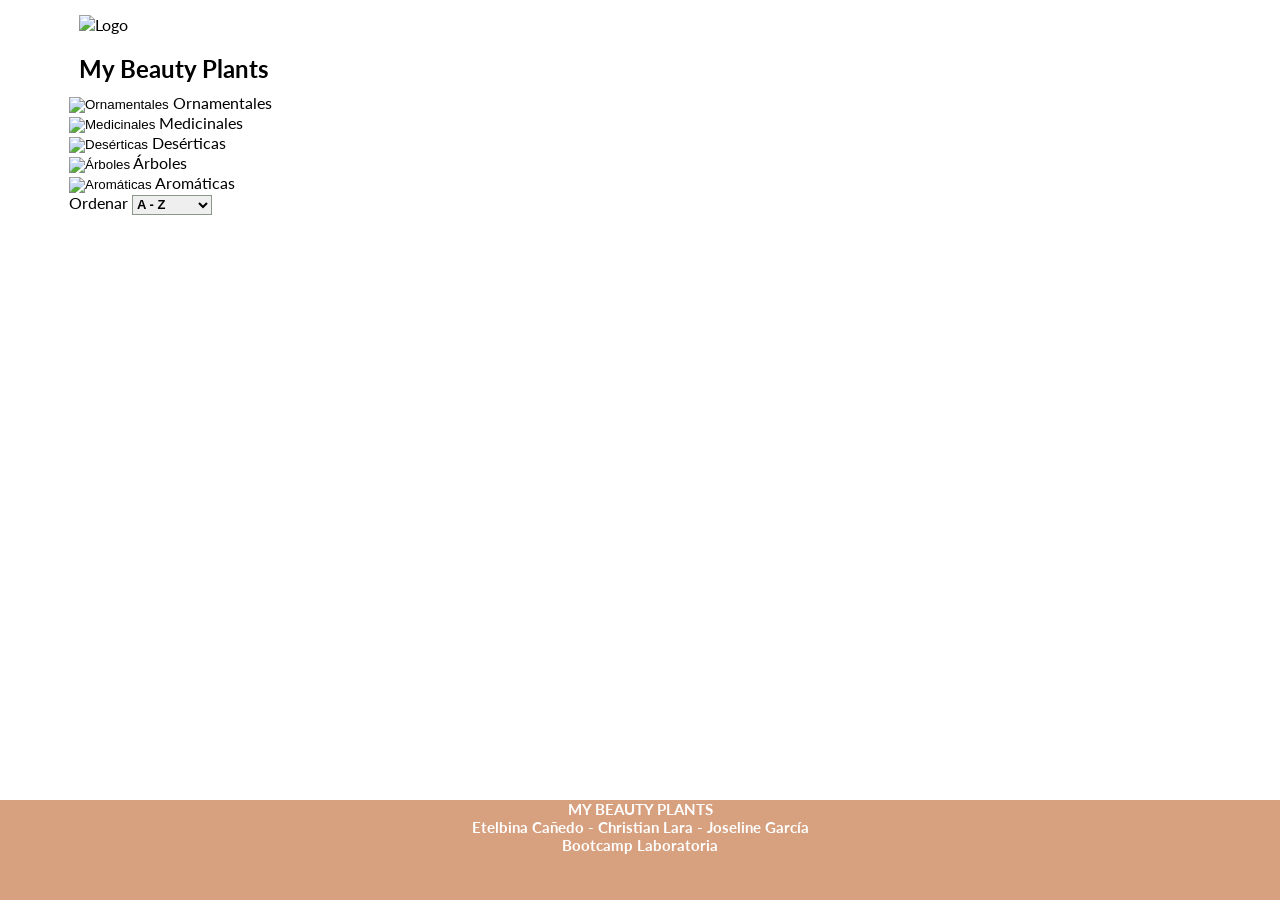
==== commit 17ca4a92: "Delete lastname" ====
--- a/src/index.html
+++ b/src/index.html
@@ -135,7 +135,7 @@
     </main>
   <footer>
     <p class="footer">MY BEAUTY PLANTS</p>
-    <p class="footer">Etelbina Cañedo - Christian R. Lara - Joseline García</p>
+    <p class="footer">Etelbina Cañedo - Christian Lara - Joseline García</p>
     <p class="footer">Bootcamp Laboratoria</p>
   </footer>
   <script src="main.js" type="module"></script>
